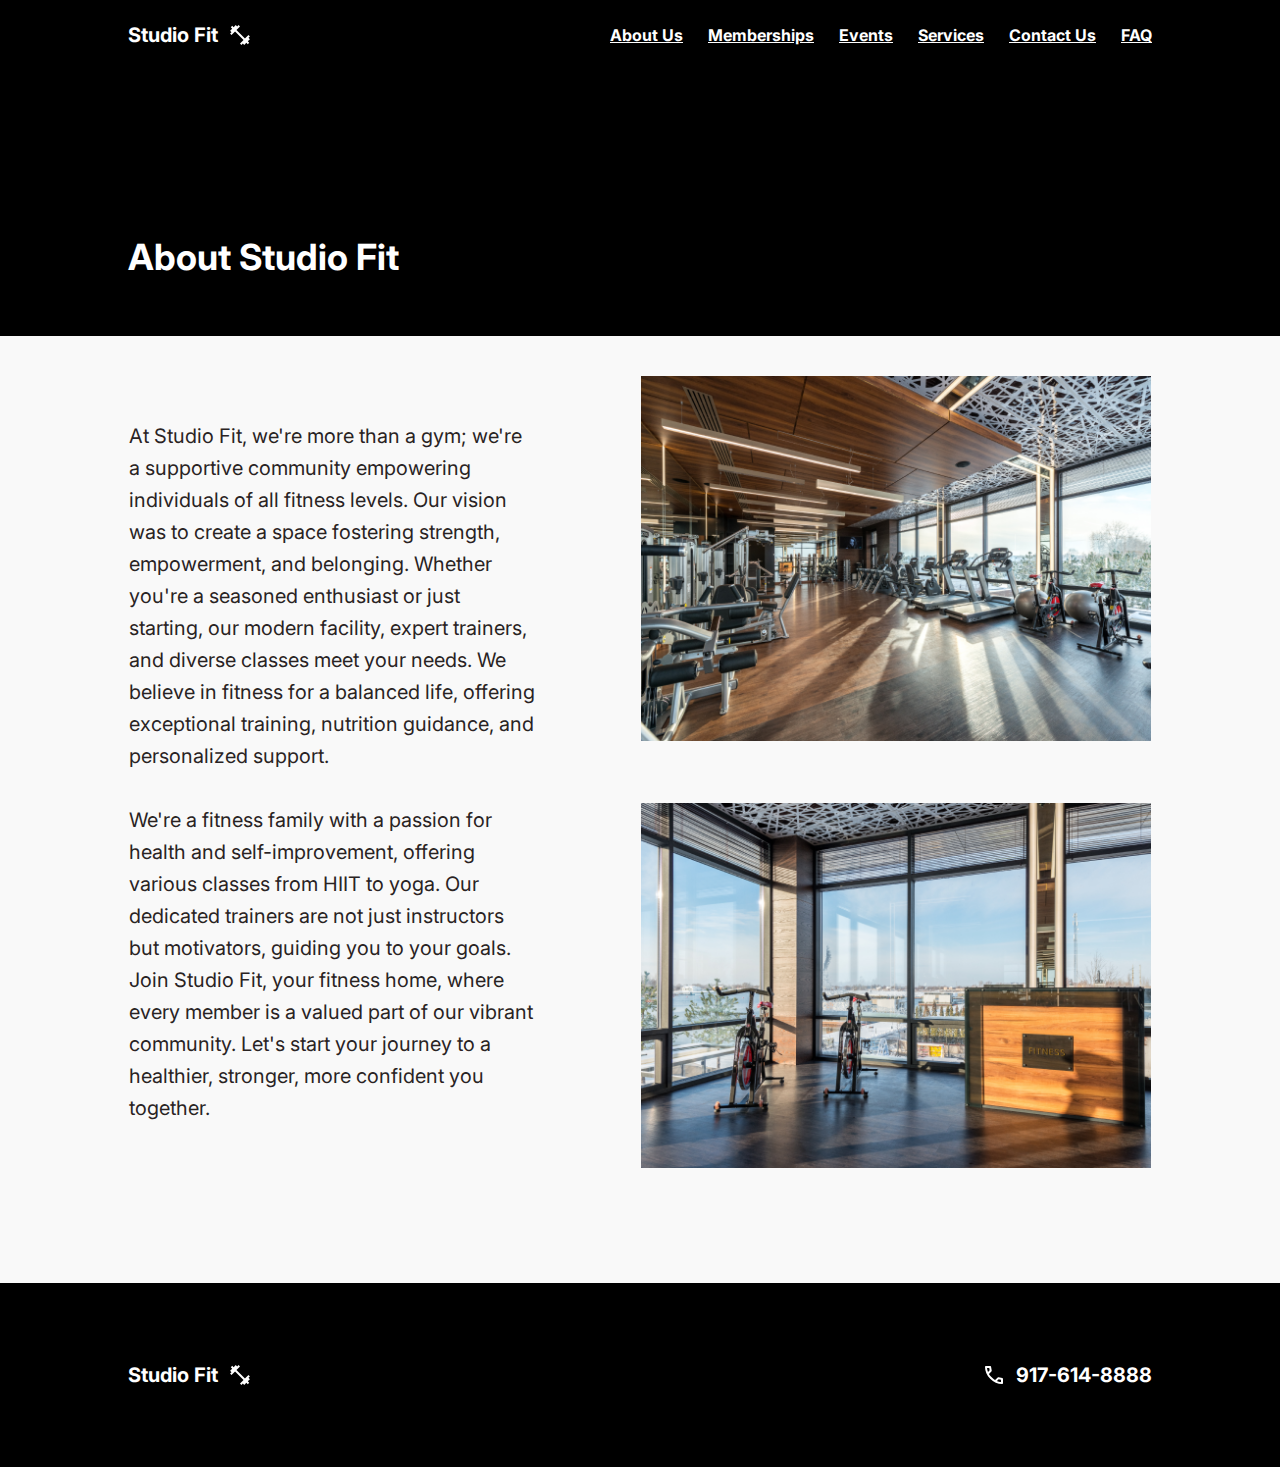
==== aboutus.html @ 78ba3be6 "add meta keywords to pages" ====
<!DOCTYPE html>
<html lang="en">
  <head>
    <meta charset="utf-8" />
    <meta http-equiv="X-UA-Compatible" content="IE=edge" />
    <meta name="viewport" content="width=device-width, initial-scale=1" />
    <meta name="description" content="Studio Fit is a premium gym offering personal training, group fitness classes, and more to help you achieve your fitness goals." />
    <meta name="keywords" content="gym, fitness, personal training, group fitness, exercise, health" />

    <title>Studio Fit</title>
    <!-- Favicon Included -->
    <link
      rel="icon"
      type="image/png"
      sizes="32x32"
      href="img/favicon-32x32.png"
    />
    <link
      rel="icon"
      type="image/png"
      sizes="16x16"
      href="img/favicon-16x16.png"
    />
    <!-- Main Stylesheet Included -->
    <link rel="stylesheet" type="text/css" href="css/style.css" />
    <link rel="stylesheet" type="text/css" href="css/aboutus.css" />
    <link rel="stylesheet" type="text/css" href="css/header.css" />
    <link rel="stylesheet" type="text/css" href="css/navbar.css" />
    <link rel="stylesheet" type="text/css" href="css/footer.css" />
  </head>

  <body>
    <!-- NAVBAR -->
    <nav class="NavContainer">
      <a href="./index.html" class="NavLogoWrapper NavContentWrapper">
        <span class="NavLogoTitle NavText">Studio Fit</span>
        <img src="img/logo.svg" />
      </a>
      <div class="NavLinksWrapper NavContentWrapper">
        <a href="./aboutus.html" class="NavLink NavText">About Us</a>
        <a href="./memberships.html" class="NavLink NavText">Memberships</a>
        <a href="./events.html" class="NavLink NavText">Events</a>
        <a href="./services.html" class="NavLink NavText">Services</a>
        <a href="./contact.html" class="NavLink NavText">Contact Us</a>
        <a href="./faq.html" class="NavLink NavText">FAQ</a>
      </div>
    </nav>

    <!-- Header Section -->
    <header class="BlackHeader">
      <div class="HeaderPlain Header">
        <div class="HeaderText">About Studio Fit</div>
      </div>
    </header>

    <!-- Body Section -->
    <main>
      <div class="AboutWrapper">
        <p class="AboutText">
          At Studio Fit, we're more than a gym; we're a supportive community
          empowering individuals of all fitness levels. Our vision was to create
          a space fostering strength, empowerment, and belonging. Whether you're
          a seasoned enthusiast or just starting, our modern facility, expert
          trainers, and diverse classes meet your needs. We believe in fitness
          for a balanced life, offering exceptional training, nutrition
          guidance, and personalized support. <br /><br />
          We're a fitness family with a passion for health and self-improvement,
          offering various classes from HIIT to yoga. Our dedicated trainers are
          not just instructors but motivators, guiding you to your goals. Join
          Studio Fit, your fitness home, where every member is a valued part of
          our vibrant community. Let's start your journey to a healthier,
          stronger, more confident you together.
        </p>
        <div class="AboutImageWrapper">
          <img
            src="./img/gymPic.png"
            alt="My Image"
            width="100%"
            height="100%"
          />
          <img
            src="./img/gymPic2.png"
            alt="My Image"
            width="100%"
            height="100%"
          />
        </div>
      </div>
    </main>

    <!-- Footer Section -->
    <footer class="FooterContainer">
      <a href="#" class="FooterContentWrapper">
        <span class="FooterContentText">Studio Fit</span>
        <img src="img/logo.svg" />
      </a>
      <a href="" class="FooterContentWrapper">
        <img src="img/phone.svg" />
        <span class="FooterContentText">917-614-8888</span>
      </a>
    </footer>

    <!-- Custom Js Included -->
    <script src="js/script.js"></script>
  </body>
</html>
---- css/style.css ----
@charset "utf-8";

/*** Fonts Face CSS ***/
@import url("https://fonts.googleapis.com/css2?family=Inter:wght@100;200;300;400;500;600;700;800;900&display=swap");

/**** CSS Variables ****/

/** use variables in css property like, background-color: var(--primary-color); */
:root {
  /* --- color variables --- */
  --primary-color: #f9f9f9;
  --secondary-color: #fff;
  --border-color: #e8dede;
  --text-primary-color: #292323;
  --text-secondary-color: #ccc;
  --text-selection-color: #b3d4fc;
}

/* -=- Common Element CSS Start -=- */
*,
*:before,
*:after {
  -webkit-box-sizing: border-box;
  -moz-box-sizing: border-box;
  box-sizing: border-box;
}

::-moz-selection {
  background: var(--text-selection-color);
  text-shadow: none;
}

::selection {
  background: var(--text-selection-color);
  text-shadow: none;
}

/* Prevent font size inflation */
html {
  -moz-text-size-adjust: none;
  -webkit-text-size-adjust: none;
  text-size-adjust: none;
}

html,
body {
  margin: 0px;
  padding: 0px;
  font-size: 16px;
  line-height: 20px;
  -webkit-font-smoothing: antialiased;
  -moz-osx-font-smoothing: grayscale;
  background-color: var(--primary-color);
}

nav {
  display: flex;
  justify-content: space-between;
  align-items: center;
  background-color: black;
  height: 70px;
  padding: 0 128px 0 128px;

  @media (max-width: 600px) {
    padding: 0 24px 0 24px;
  }
}

nav div {
  display: flex;
  flex-direction: row;
}

img {
  border: 0px !important;
  outline: none;
  display: block;
}

ul,
ol {
  margin: 0px;
  padding: 0px;
}

a {
  text-decoration: none;
  outline: none;
}

/* A elements that don't have a class get default styles */
a:not([class]) {
  text-decoration-skip-ink: auto;
  color: currentColor;
}

/* Remove default margin in favour of better control in authored CSS */
body,
h1,
h2,
h3,
h4,
p,
figure,
blockquote,
dl,
dd {
  margin: 0;
  font-family: Inter;
}

/* Remove list styles on ul, ol elements with a list role, which suggests default styling will be removed */
ul[role="list"],
ol[role="list"] {
  list-style: none;
}

a:hover,
a:focus,
a:active,
a:visited {
  outline: none;
  text-decoration: none;
}

.btn:focus,
.btn.focus,
.form-control:hover,
.form-control:focus,
.form-control:focus:active {
  outline: none !important;
  box-shadow: none !important;
  -webkit-box-shadow: none !important;
}

p {
  margin: 0px;
  font-size: 20px;
  line-height: 32px;
  color: var(--text-primary-color);
  font-weight: normal;
}

hr {
  margin: 1em 0;
  padding: 0;
  flex-grow: 1;
  border: 1px solid white;
}

audio,
canvas,
iframe,
img,
svg,
video {
  vertical-align: middle;
}

fieldset {
  border: 0;
  margin: 0;
  padding: 0;
}

input::placeholder {
  /* Chrome, Firefox, Opera, Safari 10.1+ */
  color: var(--text-secondary-color);
  opacity: 1;
}

input:-ms-input-placeholder {
  /* Internet Explorer 10-11 */
  color: var(--text-secondary-color);
}

input::-ms-input-placeholder {
  /* Microsoft Edge */
  color: var(--text-secondary-color);
}

/* Inherit fonts for inputs and buttons */
input,
button,
textarea,
select {
  font: inherit;
}

textarea {
  resize: none;
}

/* Make sure textareas without a rows attribute are not tiny */
textarea:not([rows]) {
  min-height: 10em;
}

textarea::placeholder {
  color: var(--text-secondary-color);
  opacity: 1;
}

textarea:-ms-input-placeholder {
  color: var(--text-secondary-color);
}

textarea::-ms-input-placeholder {
  color: var(--text-secondary-color);
}

h1,
h2,
h3,
h4,
h5,
h6,
.h1,
.h2,
.h3,
.h4,
.h5,
.h6,
p,
a {
}

/*** Heading CSS ***/
h1,
.h1 {
}

h2,
.h2 {
}

h3,
.h3 {
}

h4,
.h4 {
}

h5,
.h5 {
}

h6,
.h6 {
}

/* Common Class CSS related to text alignment*/
.text-center {
  text-align: center;
}

.text-left {
  text-align: left;
}

.text-right {
  text-align: right;
}

/* -=- Header CSS -=- */
header {
  padding: 177px 128px 69px;
}

/* -=- Footer CSS -=- */
footer {
  height: 184px;
  background-color: black;
  padding: 0 128px 0 128px;
  display: flex;
  justify-content: space-between;
  align-items: center;

  @media (max-width: 600px) {
    height: 143px;
    padding: 0 24px 0 24px;
    flex-direction: column;
    align-items: flex-start;
    justify-content: center;
    gap: 10px;
  }
}

/* -=- Main Area CSS -=- */
main {
}

.BodyContainer {
  width: 1280px;
  margin: auto;
}

/* -=- Keyframe CSS -=- */

/* https://developer.mozilla.org/en-US/docs/Web/CSS/@media/prefers-reduced-motion */
@media (prefers-reduced-motion) {
}

/****** Responsive CSS Start ******/

@media only screen and (min-width: 1200px) {
  /* Add style according to viewports size */
}

/****** Responsive CSS End ******/
---- css/aboutus.css ----
.AboutWrapper {
  display: flex;
  align-items: center;
  justify-content: space-between;
  padding: 40px 129px 115px;
  gap: 104px;
  width: 1280px;
  margin: auto;
}

.AboutText {
  font-size: 20px;
  font-weight: 400;
  width: 40%;
}

.AboutImageWrapper {
  display: flex;
  flex-direction: column;
  gap: 62px;
  width: 50%;
}
---- css/header.css ----
.BlackHeader {
  background-color: black;
}

.BlueHeader {
  background-color: #0093ff;
}

.ColorHeader {
  display: flex;
  align-items: center;
  justify-content: space-between;
  gap: 50px;
}

.ContactUsHeader {
  padding: 177px 128px 20px;
}

.DividerBlack {
  border: 1px solid black;
}

.HeaderText {
  color: white;
  font-size: 36px;
  font-weight: 700;
}

.HeaderTextBlack {
  color: black;
}

.HeaderSubtext {
  color: white;
  font-size: 24px;
  margin: 24px auto auto auto;
  line-height: normal;
}

.HomeHeader {
  background: url(../img/HomeBanner.png) no-repeat center top;
  background-size: cover;
  padding: 150px 128px 148px;
}

.HomeHeaderButton {
  padding: 16px 24px;
  border-radius: 12px;
  font-size: 24px;
  border: none;
  cursor: pointer;
  color: black;
}

.HomeHeaderButtonsWrapper {
  display: flex;
  margin-top: 36px;
  gap: 18px;
}

.HomeHeaderPinkButton {
  background-color: #ff0058;
  font-weight: 700;
}

.HomeHeaderSubtext {
  font-size: 32px;
  color: white;
  margin-top: 24px;
}

.HomeHeaderWhiteButton {
  background-color: white;
}

.PinkHeader {
  background-color: #ff0058;
}

.YellowHeader {
  background-color: #ffd000;
}

.Header {
  margin: auto;
}

.HeaderDivider {
  width: 1024px;
  display: flex;
  flex-direction: row;
  gap: 50px;
}

.HeaderPlain {
  /* width: 1024px; */
}

@media (max-width: 600px) {
  .HeaderDivider {
    width: 100%;
    gap: 28px;
    align-items: center;
  }

  header {
    padding: 34px 24px;
  }

  .ContactUsHeader {
    padding: 34px 24px 38px;
  }

  .HeaderPlain {
    width: 100%;
  }
}
---- css/navbar.css ----
.NavLogoWrapper {
  display: flex;
  text-align: center;
  gap: 10px;
}

.NavLogoTitle {
  font-size: 20px;
}

.NavLinksWrapper {
  width: 542px;
  display: flex;
  flex-direction: row;
}

.NavContentWrapper {
  height: 24px;
  justify-content: space-between;
}

.NavLink {
  font-size: 16px;
  text-decoration-line: underline;
}

.MenuToggle {
  display: none;
  background-color: black;
}

.NavText {
  font-weight: 700;
  color: white;
  line-height: 24px;
}

.NavLink:hover {
  color: gray;
  text-decoration-line: none;
}

@media (max-width: 925px) {
  .NavContainer {
    padding-inline: 16px;
  }
}

@media screen and (max-width: 600px) {
  .NavContainer {
    position: relative;
  }

  .NavLinksWrapper {
    height: 250px;
    display: none;
    flex-direction: column;
    position: absolute;
    top: 70px;
    left: 0;
    width: 100%;
    background-color: black;
    align-items: center;
    justify-content: center;
    gap: 10px;
  }

  .MenuToggle {
    display: block;
    cursor: pointer;
    border: none;
    padding: 10px;
  }
}
---- css/footer.css ----
.FooterContentWrapper {
  display: flex;
  justify-content: space-between;
  height: 24px;
  align-items: center;
  gap: 10px;
}

.FooterContentText {
  color: white;
  font-size: 20px;
  font-weight: 700;
}
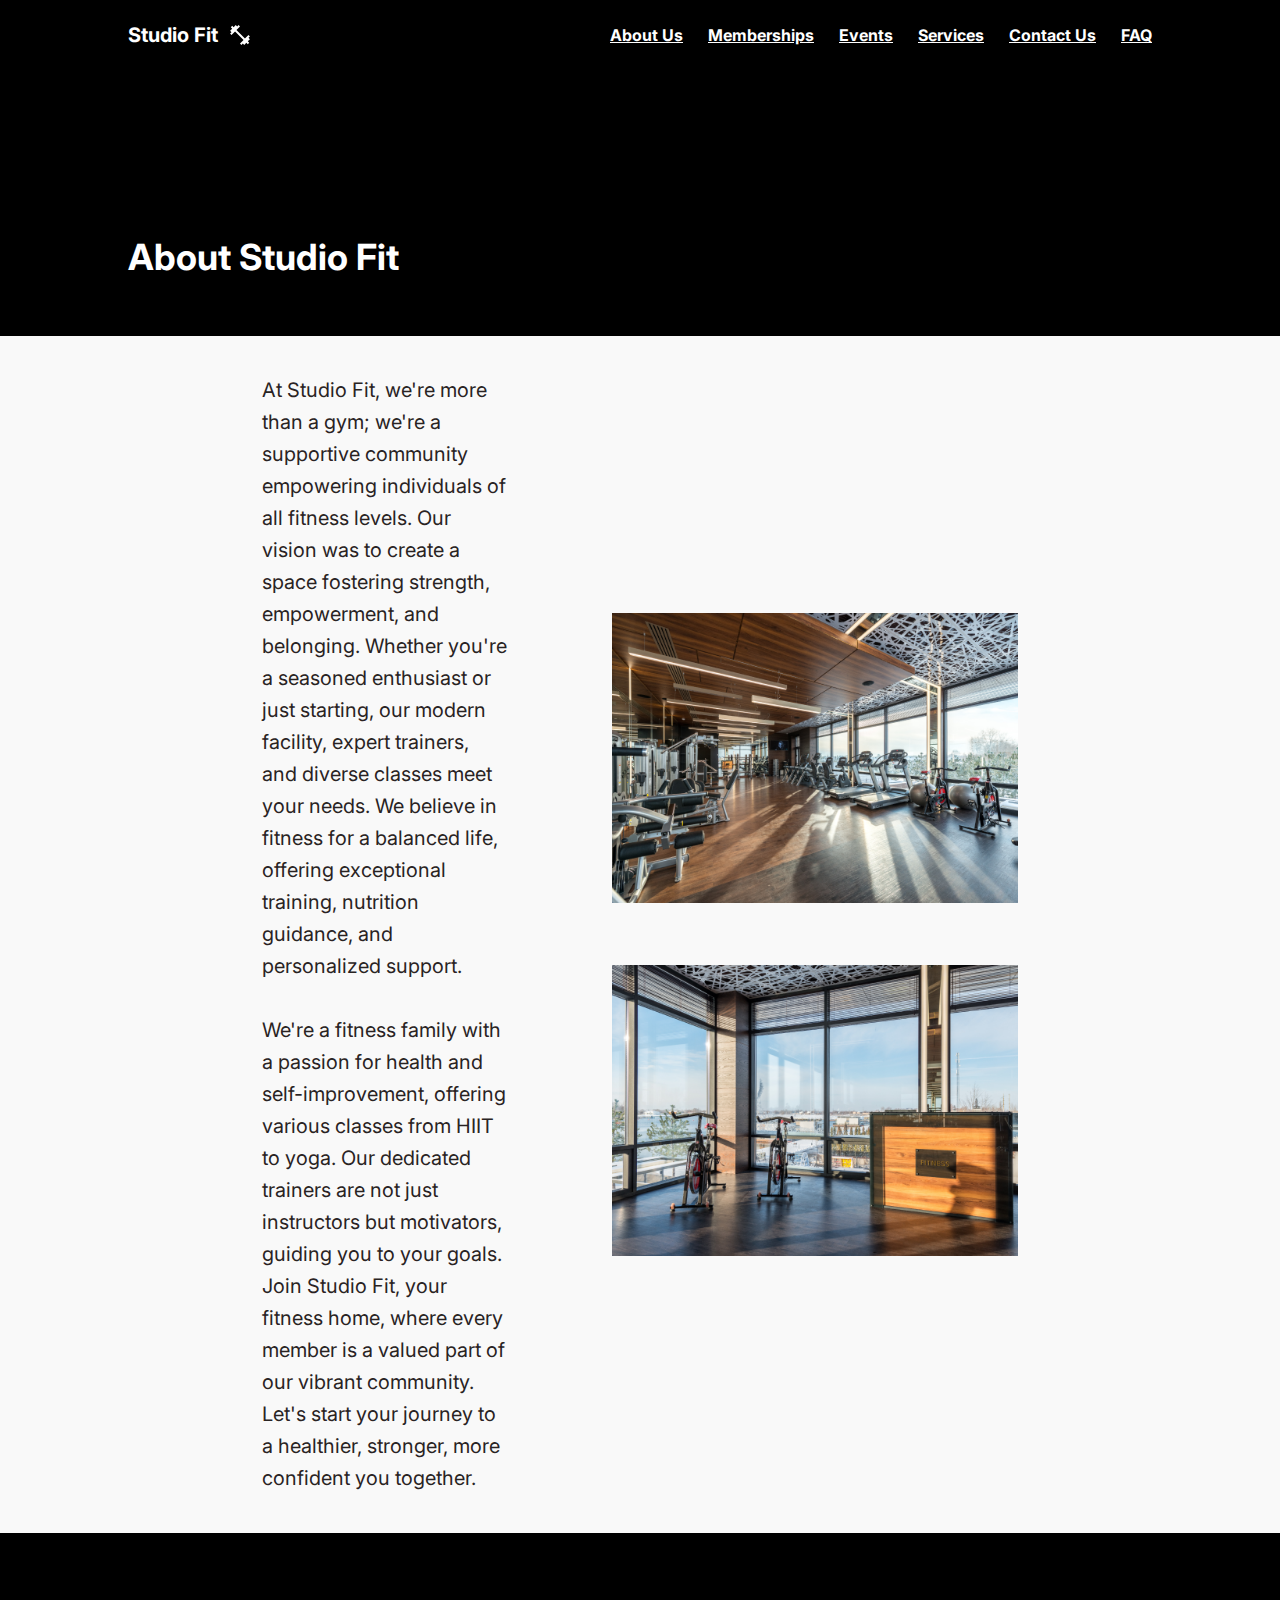
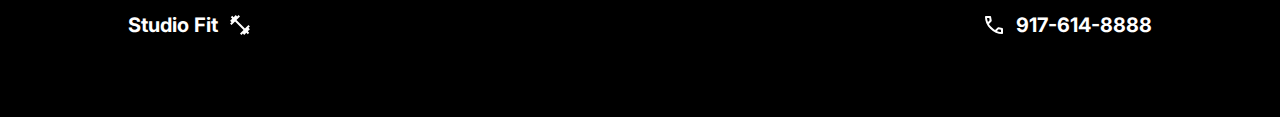
==== commit aed4d53c: "finish responsive" ====
--- a/aboutus.html
+++ b/aboutus.html
@@ -36,7 +36,10 @@
         <span class="NavLogoTitle NavText">Studio Fit</span>
         <img src="img/logo.svg" />
       </a>
-      <div class="NavLinksWrapper NavContentWrapper">
+      <button id="menu-toggle" class="MenuToggle">
+        <img src="img/hamburger.svg" />
+      </button>
+      <div id="nav-links" class="NavLinksWrapper NavContentWrapper">
         <a href="./aboutus.html" class="NavLink NavText">About Us</a>
         <a href="./memberships.html" class="NavLink NavText">Memberships</a>
         <a href="./events.html" class="NavLink NavText">Events</a>
@@ -102,5 +105,6 @@
 
     <!-- Custom Js Included -->
     <script src="js/script.js"></script>
+    <script src="js/hamburger.js"></script>
   </body>
 </html>
--- a/css/aboutus.css
+++ b/css/aboutus.css
@@ -2,9 +2,9 @@
   display: flex;
   align-items: center;
   justify-content: space-between;
-  padding: 40px 129px 115px;
+  padding: 3% 8% 3%;
   gap: 104px;
-  width: 1280px;
+  width: 75%;
   margin: auto;
 }
 
@@ -18,5 +18,42 @@
   display: flex;
   flex-direction: column;
   gap: 62px;
-  width: 50%;
+  width: 500px;
 }
+
+@media (max-width: 1200px) {
+  .AboutWrapper {
+    display: flex;
+    flex-direction: column;
+    align-items: left;
+    justify-content: space-between;
+    padding: 0 128px;
+    width: 100%;
+    margin: auto;
+  }
+
+  .AboutText {
+    width: 100%;
+    text-align: left;
+    font-size: 1.5rem;
+    padding-top: 15%;
+  }
+
+  .AboutImageWrapper {
+    width: 100%;
+    flex-direction: column;
+    justify-content: center;
+    gap: 2vw;
+    margin-top: 2vw;
+  }
+}
+
+@media (max-width: 600px) {
+  .AboutWrapper {
+    padding: 0;
+  }
+
+  .AboutText {
+    width: 90%;
+  }
+}
--- a/css/header.css
+++ b/css/header.css
@@ -87,17 +87,21 @@
 }
 
 .HeaderDivider {
-  width: 1024px;
+  width: 100%;
   display: flex;
   flex-direction: row;
   gap: 50px;
 }
 
-.HeaderPlain {
-  /* width: 1024px; */
-}
+@media (max-width: 600px) {
+  .HomeHeader {
+    padding: 34px 27px 144px;
+  }
 
-@media (max-width: 600px) {
+  .HomeHeaderSubtext {
+    line-height: normal;
+  }
+
   .HeaderDivider {
     width: 100%;
     gap: 28px;
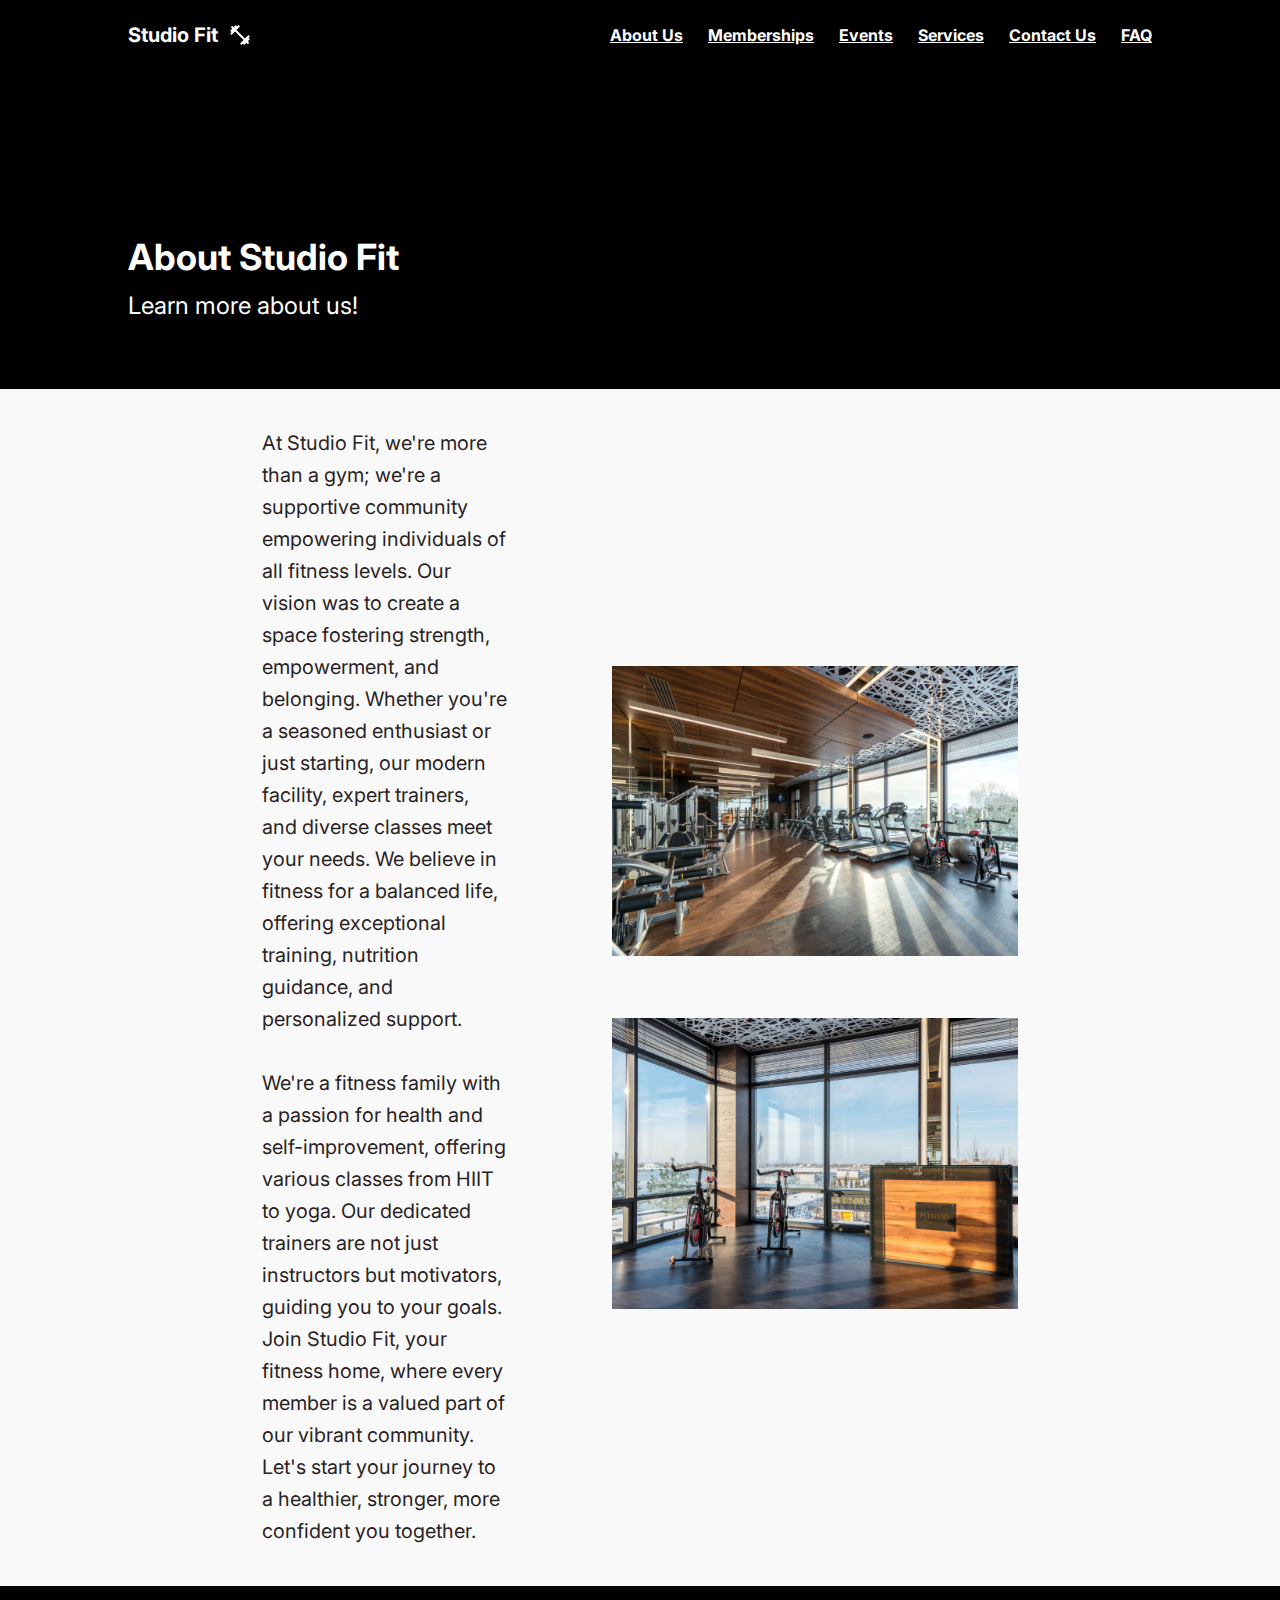
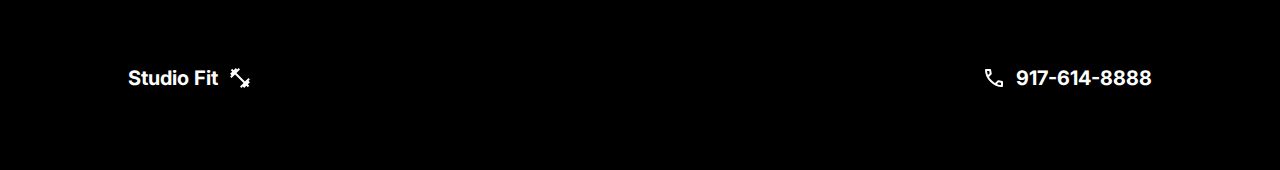
==== commit cc04152f: "add h1 and h2 on each page" ====
--- a/aboutus.html
+++ b/aboutus.html
@@ -4,8 +4,14 @@
     <meta charset="utf-8" />
     <meta http-equiv="X-UA-Compatible" content="IE=edge" />
     <meta name="viewport" content="width=device-width, initial-scale=1" />
-    <meta name="description" content="Studio Fit is a premium gym offering personal training, group fitness classes, and more to help you achieve your fitness goals." />
-    <meta name="keywords" content="gym, fitness, personal training, group fitness, exercise, health" />
+    <meta
+      name="description"
+      content="Studio Fit is a premium gym offering personal training, group fitness classes, and more to help you achieve your fitness goals."
+    />
+    <meta
+      name="keywords"
+      content="gym, fitness, personal training, group fitness, exercise, health"
+    />
 
     <title>Studio Fit</title>
     <!-- Favicon Included -->
@@ -36,10 +42,7 @@
         <span class="NavLogoTitle NavText">Studio Fit</span>
         <img src="img/logo.svg" />
       </a>
-      <button id="menu-toggle" class="MenuToggle">
-        <img src="img/hamburger.svg" />
-      </button>
-      <div id="nav-links" class="NavLinksWrapper NavContentWrapper">
+      <div class="NavLinksWrapper NavContentWrapper">
         <a href="./aboutus.html" class="NavLink NavText">About Us</a>
         <a href="./memberships.html" class="NavLink NavText">Memberships</a>
         <a href="./events.html" class="NavLink NavText">Events</a>
@@ -52,7 +55,8 @@
     <!-- Header Section -->
     <header class="BlackHeader">
       <div class="HeaderPlain Header">
-        <div class="HeaderText">About Studio Fit</div>
+        <h1 class="HeaderText">About Studio Fit</h1>
+        <h2 class="HeaderSubtext">Learn more about us!</h2>
       </div>
     </header>
 
@@ -105,6 +109,5 @@
 
     <!-- Custom Js Included -->
     <script src="js/script.js"></script>
-    <script src="js/hamburger.js"></script>
   </body>
 </html>
--- a/css/header.css
+++ b/css/header.css
@@ -34,6 +34,7 @@
 .HeaderSubtext {
   color: white;
   font-size: 24px;
+  font-weight: 400;
   margin: 24px auto auto auto;
   line-height: normal;
 }
@@ -66,6 +67,7 @@
 
 .HomeHeaderSubtext {
   font-size: 32px;
+  font-weight: 400;
   color: white;
   margin-top: 24px;
 }
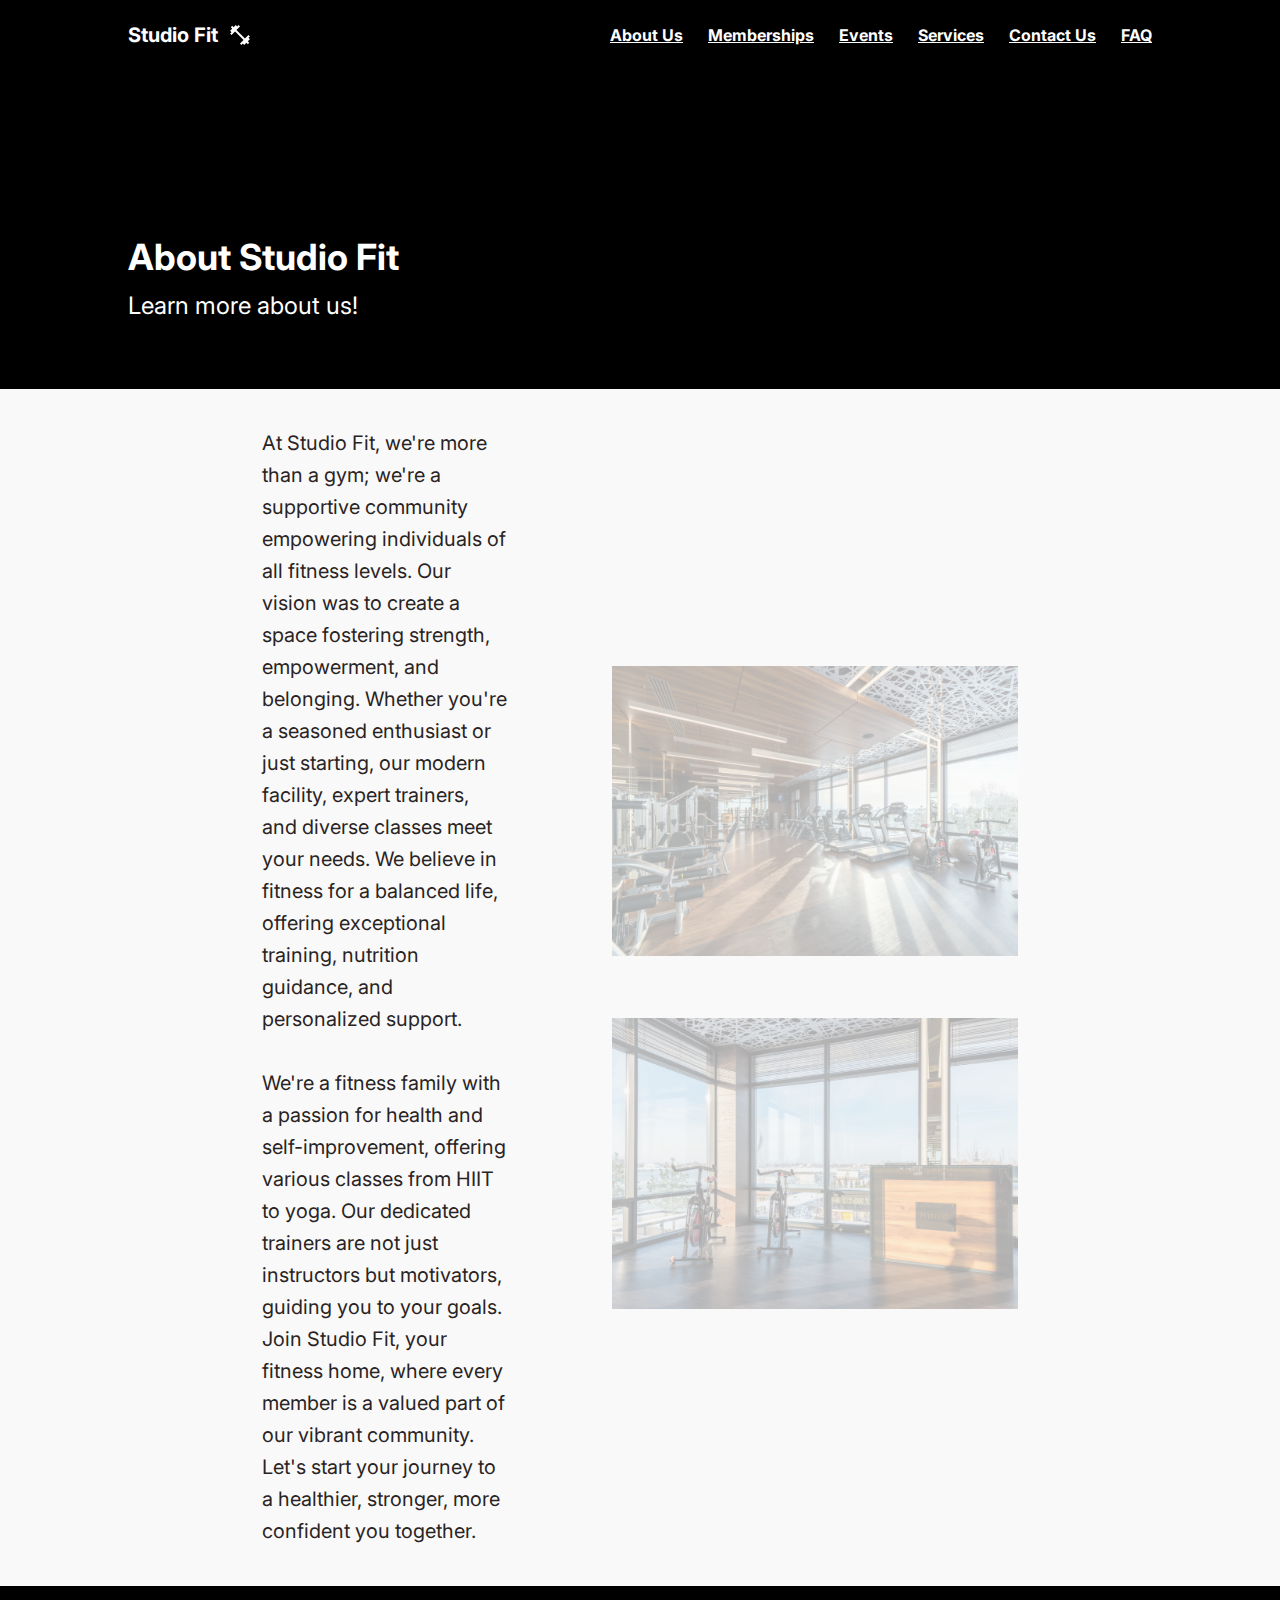
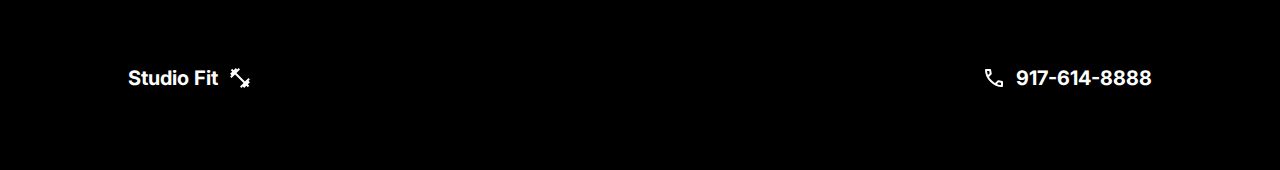
==== commit 40624af7: "added animation to all pages" ====
--- a/aboutus.html
+++ b/aboutus.html
@@ -12,8 +12,9 @@
       name="keywords"
       content="gym, fitness, personal training, group fitness, exercise, health"
     />
+    <script src="https://code.jquery.com/jquery-3.7.1.min.js"></script>
 
-    <title>Studio Fit</title>
+    <title>About Us</title>
     <!-- Favicon Included -->
     <link
       rel="icon"
@@ -42,7 +43,10 @@
         <span class="NavLogoTitle NavText">Studio Fit</span>
         <img src="img/logo.svg" />
       </a>
-      <div class="NavLinksWrapper NavContentWrapper">
+      <button id="menu-toggle" class="MenuToggle">
+        <img src="img/hamburger.svg" />
+      </button>
+      <div id="nav-links" class="NavLinksWrapper NavContentWrapper">
         <a href="./aboutus.html" class="NavLink NavText">About Us</a>
         <a href="./memberships.html" class="NavLink NavText">Memberships</a>
         <a href="./events.html" class="NavLink NavText">Events</a>
@@ -80,12 +84,14 @@
         </p>
         <div class="AboutImageWrapper">
           <img
+            class="AboutImage"
             src="./img/gymPic.png"
             alt="My Image"
             width="100%"
             height="100%"
           />
           <img
+            class="AboutImage"
             src="./img/gymPic2.png"
             alt="My Image"
             width="100%"
@@ -109,5 +115,15 @@
 
     <!-- Custom Js Included -->
     <script src="js/script.js"></script>
+    <script src="js/hamburger.js"></script>
+    <script>
+      $(document).ready(function () {
+        const images = $(".AboutImage");
+
+        images.css("opacity", "0");
+
+        images.animate({ opacity: 1 }, 2000);
+      });
+    </script>
   </body>
 </html>
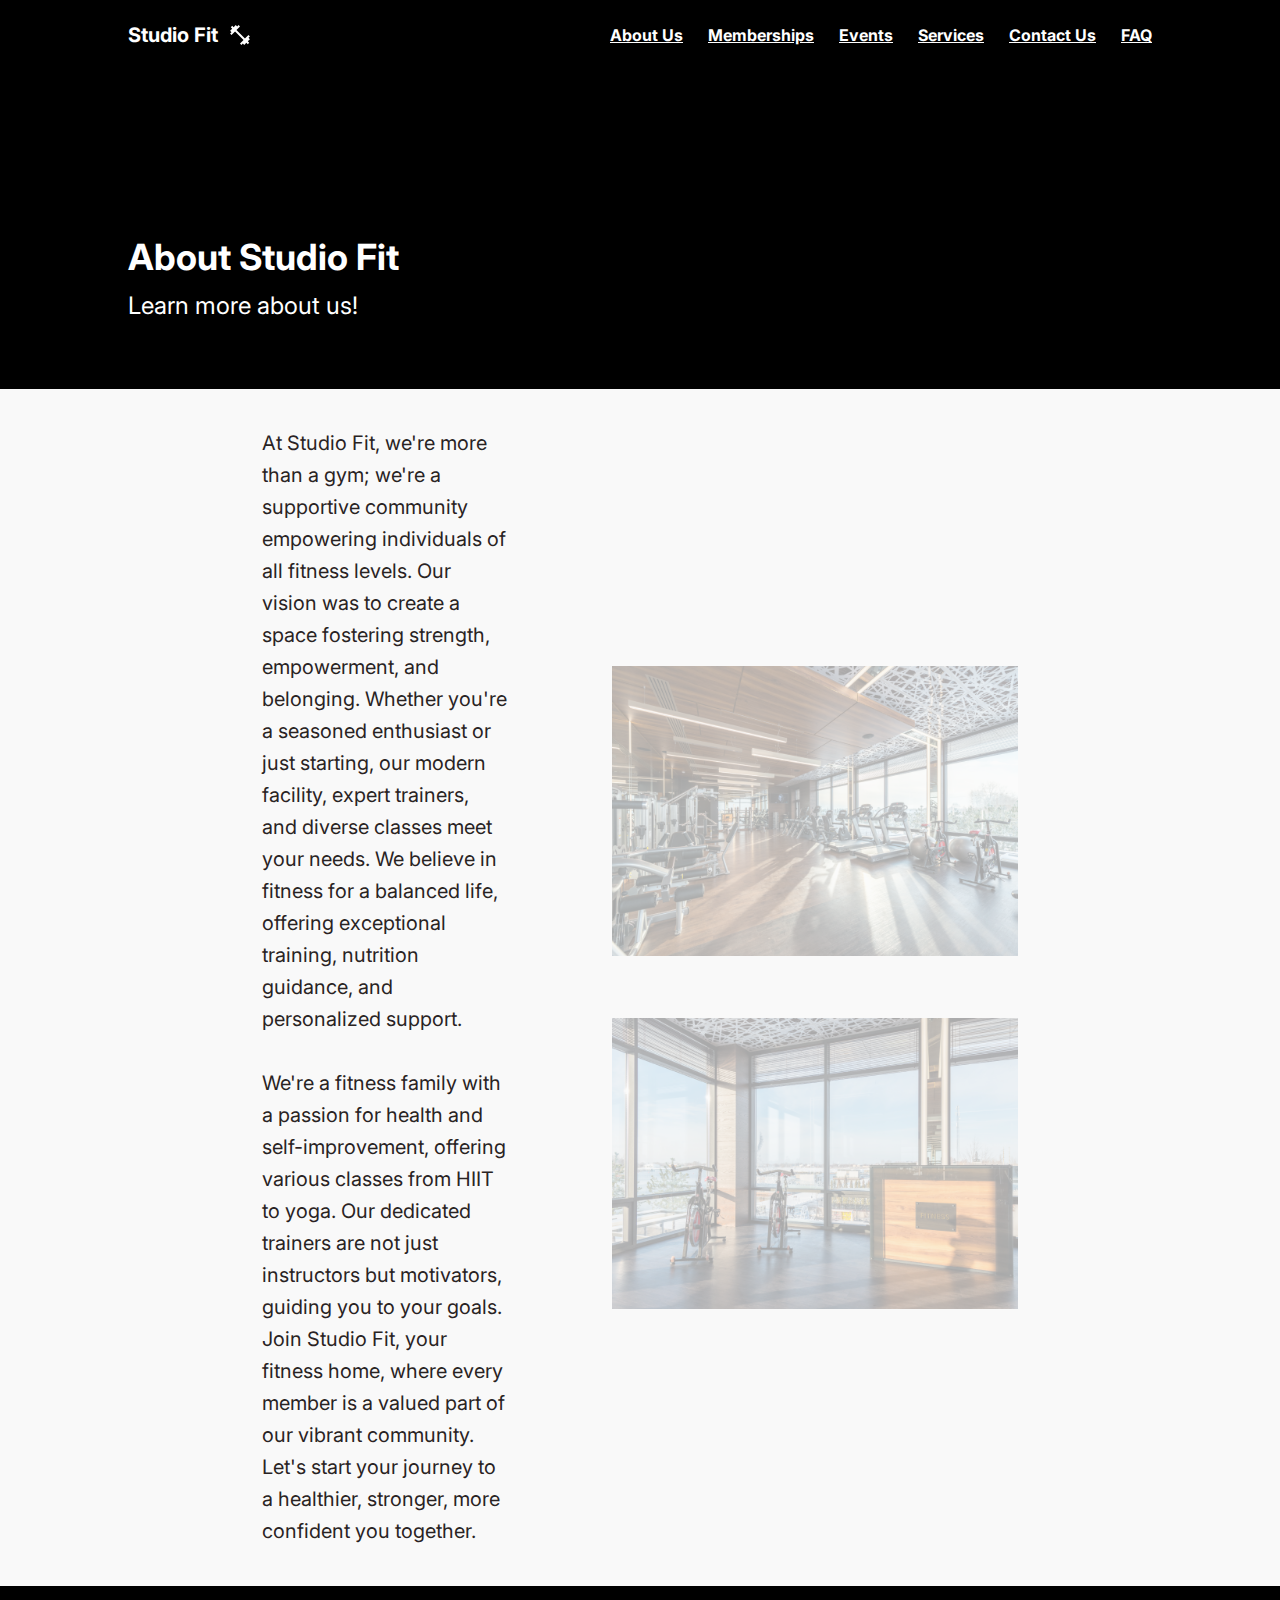
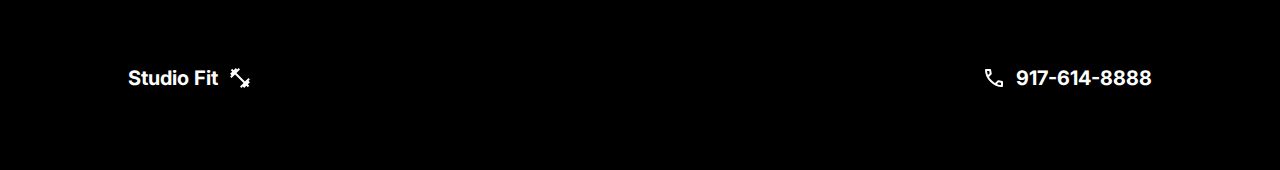
==== commit 004be69d: "fix little things on pages" ====
--- a/aboutus.html
+++ b/aboutus.html
@@ -16,18 +16,6 @@
 
     <title>About Us</title>
     <!-- Favicon Included -->
-    <link
-      rel="icon"
-      type="image/png"
-      sizes="32x32"
-      href="img/favicon-32x32.png"
-    />
-    <link
-      rel="icon"
-      type="image/png"
-      sizes="16x16"
-      href="img/favicon-16x16.png"
-    />
     <!-- Main Stylesheet Included -->
     <link rel="stylesheet" type="text/css" href="css/style.css" />
     <link rel="stylesheet" type="text/css" href="css/aboutus.css" />
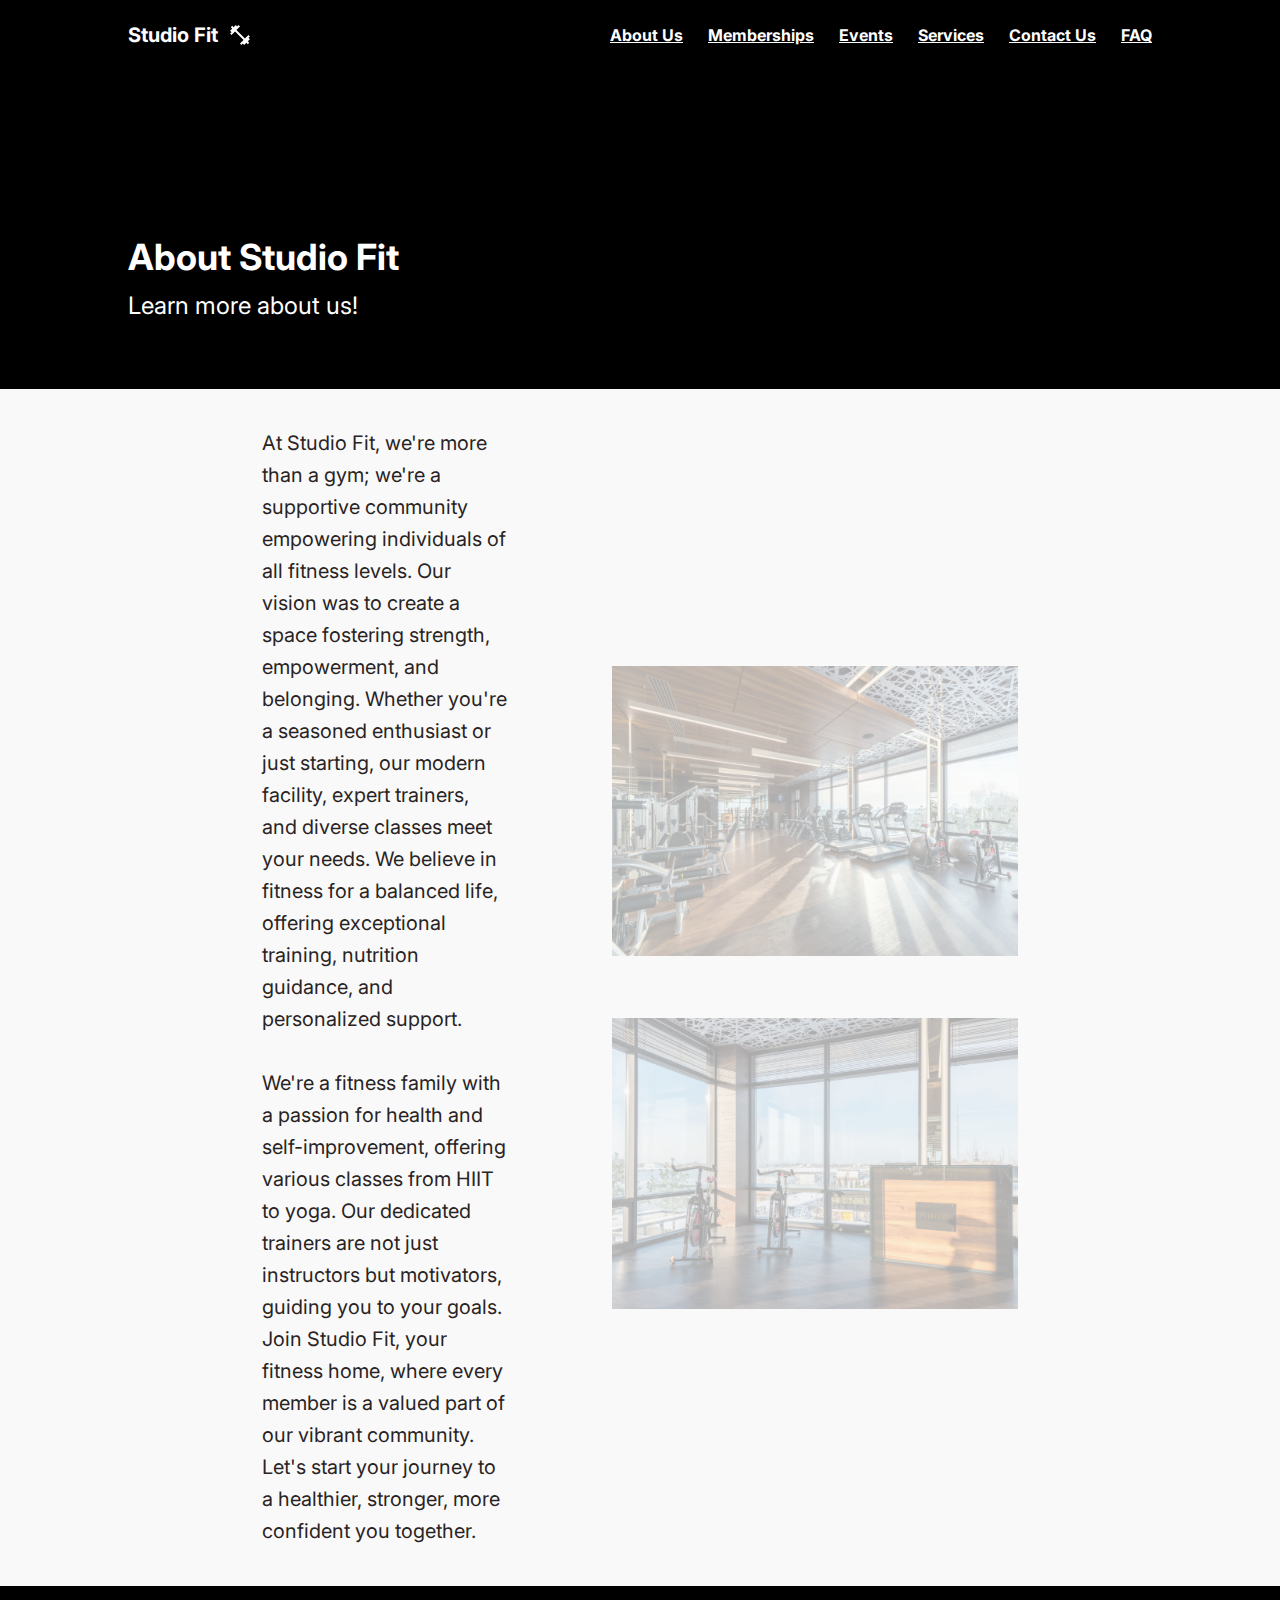
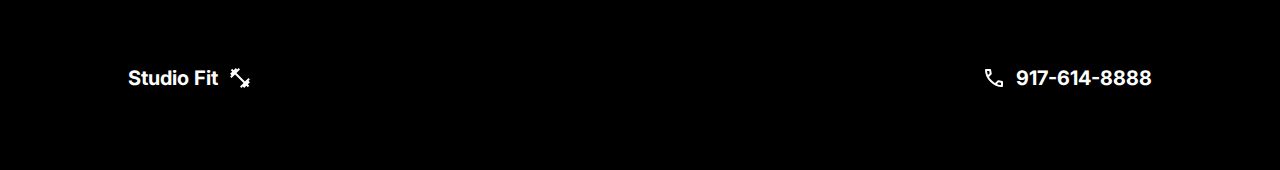
==== commit 15ecfe6d: "added favicon to all pages and replaced hero image" ====
--- a/aboutus.html
+++ b/aboutus.html
@@ -1,117 +1,114 @@
 <!DOCTYPE html>
 <html lang="en">
-  <head>
-    <meta charset="utf-8" />
-    <meta http-equiv="X-UA-Compatible" content="IE=edge" />
-    <meta name="viewport" content="width=device-width, initial-scale=1" />
-    <meta
-      name="description"
-      content="Studio Fit is a premium gym offering personal training, group fitness classes, and more to help you achieve your fitness goals."
-    />
-    <meta
-      name="keywords"
-      content="gym, fitness, personal training, group fitness, exercise, health"
-    />
-    <script src="https://code.jquery.com/jquery-3.7.1.min.js"></script>
+	<head>
+		<meta charset="utf-8" />
+		<meta http-equiv="X-UA-Compatible" content="IE=edge" />
+		<meta name="viewport" content="width=device-width, initial-scale=1" />
+		<meta
+			name="description"
+			content="Studio Fit is a premium gym offering personal training, group fitness classes, and more to help you achieve your fitness goals." />
+		<meta
+			name="keywords"
+			content="gym, fitness, personal training, group fitness, exercise, health" />
+		<script src="https://code.jquery.com/jquery-3.7.1.min.js"></script>
 
-    <title>About Us</title>
-    <!-- Favicon Included -->
-    <!-- Main Stylesheet Included -->
-    <link rel="stylesheet" type="text/css" href="css/style.css" />
-    <link rel="stylesheet" type="text/css" href="css/aboutus.css" />
-    <link rel="stylesheet" type="text/css" href="css/header.css" />
-    <link rel="stylesheet" type="text/css" href="css/navbar.css" />
-    <link rel="stylesheet" type="text/css" href="css/footer.css" />
-  </head>
+		<title>About Us</title>
+		<!-- Favicon Included -->
+		<link rel="icon" type="image/x-icon" href="img/favicon-16.png" />
+		<!-- Main Stylesheet Included -->
+		<link rel="stylesheet" type="text/css" href="css/style.css" />
+		<link rel="stylesheet" type="text/css" href="css/aboutus.css" />
+		<link rel="stylesheet" type="text/css" href="css/header.css" />
+		<link rel="stylesheet" type="text/css" href="css/navbar.css" />
+		<link rel="stylesheet" type="text/css" href="css/footer.css" />
+	</head>
 
-  <body>
-    <!-- NAVBAR -->
-    <nav class="NavContainer">
-      <a href="./index.html" class="NavLogoWrapper NavContentWrapper">
-        <span class="NavLogoTitle NavText">Studio Fit</span>
-        <img src="img/logo.svg" />
-      </a>
-      <button id="menu-toggle" class="MenuToggle">
-        <img src="img/hamburger.svg" />
-      </button>
-      <div id="nav-links" class="NavLinksWrapper NavContentWrapper">
-        <a href="./aboutus.html" class="NavLink NavText">About Us</a>
-        <a href="./memberships.html" class="NavLink NavText">Memberships</a>
-        <a href="./events.html" class="NavLink NavText">Events</a>
-        <a href="./services.html" class="NavLink NavText">Services</a>
-        <a href="./contact.html" class="NavLink NavText">Contact Us</a>
-        <a href="./faq.html" class="NavLink NavText">FAQ</a>
-      </div>
-    </nav>
+	<body>
+		<!-- NAVBAR -->
+		<nav class="NavContainer">
+			<a href="./index.html" class="NavLogoWrapper NavContentWrapper">
+				<span class="NavLogoTitle NavText">Studio Fit</span>
+				<img src="img/logo.svg" />
+			</a>
+			<button id="menu-toggle" class="MenuToggle">
+				<img src="img/hamburger.svg" />
+			</button>
+			<div id="nav-links" class="NavLinksWrapper NavContentWrapper">
+				<a href="./aboutus.html" class="NavLink NavText">About Us</a>
+				<a href="./memberships.html" class="NavLink NavText">Memberships</a>
+				<a href="./events.html" class="NavLink NavText">Events</a>
+				<a href="./services.html" class="NavLink NavText">Services</a>
+				<a href="./contact.html" class="NavLink NavText">Contact Us</a>
+				<a href="./faq.html" class="NavLink NavText">FAQ</a>
+			</div>
+		</nav>
 
-    <!-- Header Section -->
-    <header class="BlackHeader">
-      <div class="HeaderPlain Header">
-        <h1 class="HeaderText">About Studio Fit</h1>
-        <h2 class="HeaderSubtext">Learn more about us!</h2>
-      </div>
-    </header>
+		<!-- Header Section -->
+		<header class="BlackHeader">
+			<div class="HeaderPlain Header">
+				<h1 class="HeaderText">About Studio Fit</h1>
+				<h2 class="HeaderSubtext">Learn more about us!</h2>
+			</div>
+		</header>
 
-    <!-- Body Section -->
-    <main>
-      <div class="AboutWrapper">
-        <p class="AboutText">
-          At Studio Fit, we're more than a gym; we're a supportive community
-          empowering individuals of all fitness levels. Our vision was to create
-          a space fostering strength, empowerment, and belonging. Whether you're
-          a seasoned enthusiast or just starting, our modern facility, expert
-          trainers, and diverse classes meet your needs. We believe in fitness
-          for a balanced life, offering exceptional training, nutrition
-          guidance, and personalized support. <br /><br />
-          We're a fitness family with a passion for health and self-improvement,
-          offering various classes from HIIT to yoga. Our dedicated trainers are
-          not just instructors but motivators, guiding you to your goals. Join
-          Studio Fit, your fitness home, where every member is a valued part of
-          our vibrant community. Let's start your journey to a healthier,
-          stronger, more confident you together.
-        </p>
-        <div class="AboutImageWrapper">
-          <img
-            class="AboutImage"
-            src="./img/gymPic.png"
-            alt="My Image"
-            width="100%"
-            height="100%"
-          />
-          <img
-            class="AboutImage"
-            src="./img/gymPic2.png"
-            alt="My Image"
-            width="100%"
-            height="100%"
-          />
-        </div>
-      </div>
-    </main>
+		<!-- Body Section -->
+		<main>
+			<div class="AboutWrapper">
+				<p class="AboutText">
+					At Studio Fit, we're more than a gym; we're a supportive community
+					empowering individuals of all fitness levels. Our vision was to create
+					a space fostering strength, empowerment, and belonging. Whether you're
+					a seasoned enthusiast or just starting, our modern facility, expert
+					trainers, and diverse classes meet your needs. We believe in fitness
+					for a balanced life, offering exceptional training, nutrition
+					guidance, and personalized support. <br /><br />
+					We're a fitness family with a passion for health and self-improvement,
+					offering various classes from HIIT to yoga. Our dedicated trainers are
+					not just instructors but motivators, guiding you to your goals. Join
+					Studio Fit, your fitness home, where every member is a valued part of
+					our vibrant community. Let's start your journey to a healthier,
+					stronger, more confident you together.
+				</p>
+				<div class="AboutImageWrapper">
+					<img
+						class="AboutImage"
+						src="./img/gymPic.png"
+						alt="My Image"
+						width="100%"
+						height="100%" />
+					<img
+						class="AboutImage"
+						src="./img/gymPic2.png"
+						alt="My Image"
+						width="100%"
+						height="100%" />
+				</div>
+			</div>
+		</main>
 
-    <!-- Footer Section -->
-    <footer class="FooterContainer">
-      <a href="#" class="FooterContentWrapper">
-        <span class="FooterContentText">Studio Fit</span>
-        <img src="img/logo.svg" />
-      </a>
-      <a href="" class="FooterContentWrapper">
-        <img src="img/phone.svg" />
-        <span class="FooterContentText">917-614-8888</span>
-      </a>
-    </footer>
+		<!-- Footer Section -->
+		<footer class="FooterContainer">
+			<a href="#" class="FooterContentWrapper">
+				<span class="FooterContentText">Studio Fit</span>
+				<img src="img/logo.svg" />
+			</a>
+			<a href="" class="FooterContentWrapper">
+				<img src="img/phone.svg" />
+				<span class="FooterContentText">917-614-8888</span>
+			</a>
+		</footer>
 
-    <!-- Custom Js Included -->
-    <script src="js/script.js"></script>
-    <script src="js/hamburger.js"></script>
-    <script>
-      $(document).ready(function () {
-        const images = $(".AboutImage");
+		<!-- Custom Js Included -->
+		<script src="js/script.js"></script>
+		<script src="js/hamburger.js"></script>
+		<script>
+			$(document).ready(function () {
+				const images = $(".AboutImage");
 
-        images.css("opacity", "0");
+				images.css("opacity", "0");
 
-        images.animate({ opacity: 1 }, 2000);
-      });
-    </script>
-  </body>
+				images.animate({ opacity: 1 }, 2000);
+			});
+		</script>
+	</body>
 </html>
--- a/css/aboutus.css
+++ b/css/aboutus.css
@@ -1,59 +1,59 @@
 .AboutWrapper {
-  display: flex;
-  align-items: center;
-  justify-content: space-between;
-  padding: 3% 8% 3%;
-  gap: 104px;
-  width: 75%;
-  margin: auto;
+	display: flex;
+	align-items: center;
+	justify-content: space-between;
+	padding: 3% 8% 3%;
+	gap: 104px;
+	width: 75%;
+	margin: auto;
 }
 
 .AboutText {
-  font-size: 20px;
-  font-weight: 400;
-  width: 40%;
+	font-size: 20px;
+	font-weight: 400;
+	width: 40%;
 }
 
 .AboutImageWrapper {
-  display: flex;
-  flex-direction: column;
-  gap: 62px;
-  width: 500px;
+	display: flex;
+	flex-direction: column;
+	gap: 62px;
+	width: 500px;
 }
 
 @media (max-width: 1200px) {
-  .AboutWrapper {
-    display: flex;
-    flex-direction: column;
-    align-items: left;
-    justify-content: space-between;
-    padding: 0 128px;
-    width: 100%;
-    margin: auto;
-  }
+	.AboutWrapper {
+		display: flex;
+		flex-direction: column;
+		align-items: left;
+		justify-content: space-between;
+		padding: 0 128px;
+		width: 100%;
+		margin: auto;
+	}
 
-  .AboutText {
-    width: 100%;
-    text-align: left;
-    font-size: 1.5rem;
-    padding-top: 15%;
-  }
+	.AboutText {
+		width: 100%;
+		text-align: left;
+		font-size: 1.5rem;
+		padding-top: 15%;
+	}
 
-  .AboutImageWrapper {
-    width: 100%;
-    flex-direction: column;
-    justify-content: center;
-    gap: 2vw;
-    margin-top: 2vw;
-  }
+	.AboutImageWrapper {
+		width: 100%;
+		flex-direction: column;
+		justify-content: center;
+		gap: 2vw;
+		margin-top: 2vw;
+	}
 }
 
 @media (max-width: 600px) {
-  .AboutWrapper {
-    padding: 0;
-  }
+	.AboutWrapper {
+		padding: 0;
+	}
 
-  .AboutText {
-    width: 90%;
-  }
+	.AboutText {
+		width: 90%;
+	}
 }
--- a/css/header.css
+++ b/css/header.css
@@ -1,124 +1,124 @@
 .BlackHeader {
-  background-color: black;
+	background-color: black;
 }
 
 .BlueHeader {
-  background-color: #0093ff;
+	background-color: #0093ff;
 }
 
 .ColorHeader {
-  display: flex;
-  align-items: center;
-  justify-content: space-between;
-  gap: 50px;
+	display: flex;
+	align-items: center;
+	justify-content: space-between;
+	gap: 50px;
 }
 
 .ContactUsHeader {
-  padding: 177px 128px 20px;
+	padding: 177px 128px 20px;
 }
 
 .DividerBlack {
-  border: 1px solid black;
+	border: 1px solid black;
 }
 
 .HeaderText {
-  color: white;
-  font-size: 36px;
-  font-weight: 700;
+	color: white;
+	font-size: 36px;
+	font-weight: 700;
 }
 
 .HeaderTextBlack {
-  color: black;
+	color: black;
 }
 
 .HeaderSubtext {
-  color: white;
-  font-size: 24px;
-  font-weight: 400;
-  margin: 24px auto auto auto;
-  line-height: normal;
+	color: white;
+	font-size: 24px;
+	font-weight: 400;
+	margin: 24px auto auto auto;
+	line-height: normal;
 }
 
 .HomeHeader {
-  background: url(../img/HomeBanner.png) no-repeat center top;
-  background-size: cover;
-  padding: 150px 128px 148px;
+	background: url(../img/hero.jpg) no-repeat center top;
+	background-size: cover;
+	padding: 150px 128px 148px;
 }
 
 .HomeHeaderButton {
-  padding: 16px 24px;
-  border-radius: 12px;
-  font-size: 24px;
-  border: none;
-  cursor: pointer;
-  color: black;
+	padding: 16px 24px;
+	border-radius: 12px;
+	font-size: 24px;
+	border: none;
+	cursor: pointer;
+	color: black;
 }
 
 .HomeHeaderButtonsWrapper {
-  display: flex;
-  margin-top: 36px;
-  gap: 18px;
+	display: flex;
+	margin-top: 36px;
+	gap: 18px;
 }
 
 .HomeHeaderPinkButton {
-  background-color: #ff0058;
-  font-weight: 700;
+	background-color: #ff0058;
+	font-weight: 700;
 }
 
 .HomeHeaderSubtext {
-  font-size: 32px;
-  font-weight: 400;
-  color: white;
-  margin-top: 24px;
+	font-size: 32px;
+	font-weight: 400;
+	color: white;
+	margin-top: 24px;
 }
 
 .HomeHeaderWhiteButton {
-  background-color: white;
+	background-color: white;
 }
 
 .PinkHeader {
-  background-color: #ff0058;
+	background-color: #ff0058;
 }
 
 .YellowHeader {
-  background-color: #ffd000;
+	background-color: #ffd000;
 }
 
 .Header {
-  margin: auto;
+	margin: auto;
 }
 
 .HeaderDivider {
-  width: 100%;
-  display: flex;
-  flex-direction: row;
-  gap: 50px;
+	width: 100%;
+	display: flex;
+	flex-direction: row;
+	gap: 50px;
 }
 
 @media (max-width: 600px) {
-  .HomeHeader {
-    padding: 34px 27px 144px;
-  }
+	.HomeHeader {
+		padding: 34px 27px 144px;
+	}
 
-  .HomeHeaderSubtext {
-    line-height: normal;
-  }
+	.HomeHeaderSubtext {
+		line-height: normal;
+	}
 
-  .HeaderDivider {
-    width: 100%;
-    gap: 28px;
-    align-items: center;
-  }
+	.HeaderDivider {
+		width: 100%;
+		gap: 28px;
+		align-items: center;
+	}
 
-  header {
-    padding: 34px 24px;
-  }
+	header {
+		padding: 34px 24px;
+	}
 
-  .ContactUsHeader {
-    padding: 34px 24px 38px;
-  }
+	.ContactUsHeader {
+		padding: 34px 24px 38px;
+	}
 
-  .HeaderPlain {
-    width: 100%;
-  }
+	.HeaderPlain {
+		width: 100%;
+	}
 }
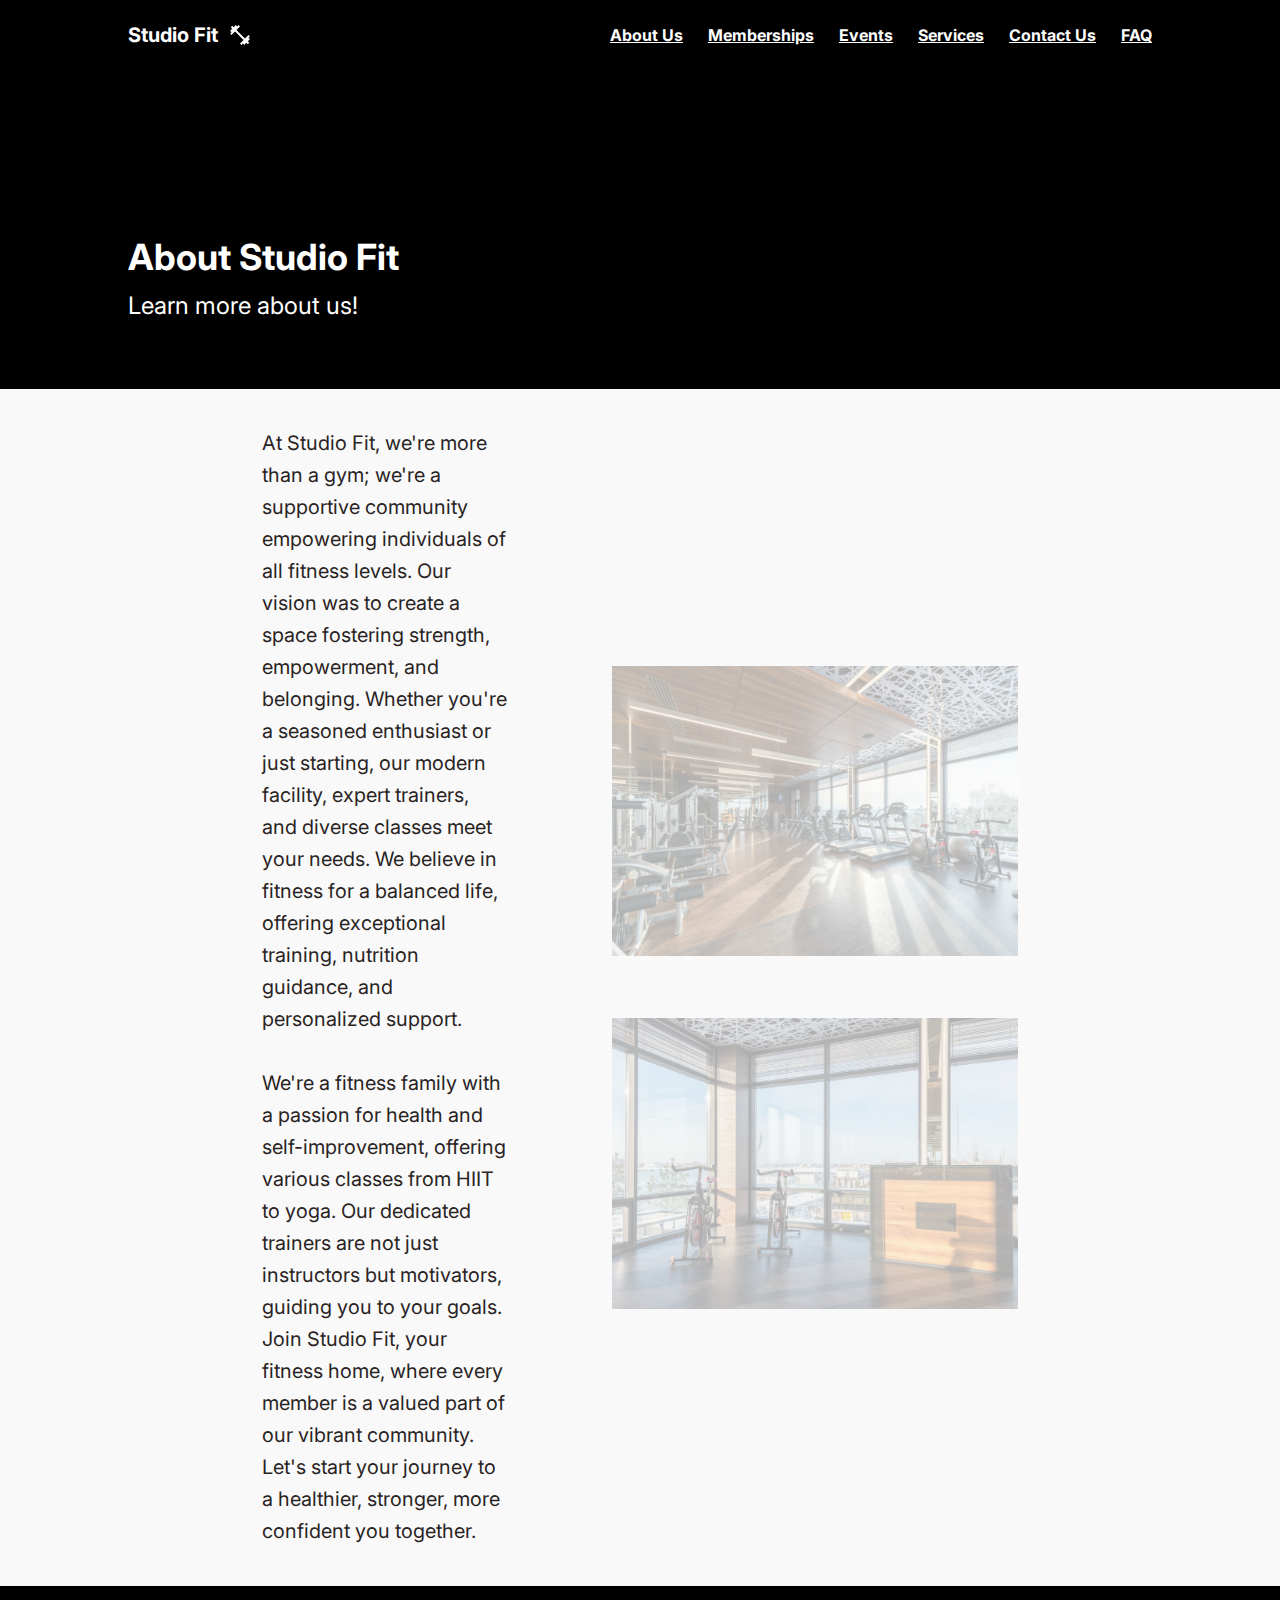
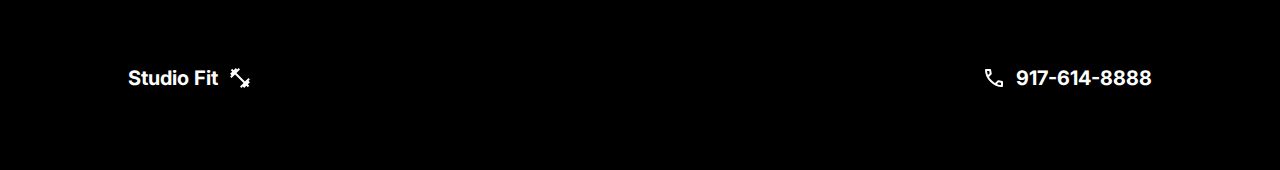
==== commit baea1dfc: "fix styling of about us" ====
--- a/aboutus.html
+++ b/aboutus.html
@@ -1,114 +1,118 @@
 <!DOCTYPE html>
 <html lang="en">
-	<head>
-		<meta charset="utf-8" />
-		<meta http-equiv="X-UA-Compatible" content="IE=edge" />
-		<meta name="viewport" content="width=device-width, initial-scale=1" />
-		<meta
-			name="description"
-			content="Studio Fit is a premium gym offering personal training, group fitness classes, and more to help you achieve your fitness goals." />
-		<meta
-			name="keywords"
-			content="gym, fitness, personal training, group fitness, exercise, health" />
-		<script src="https://code.jquery.com/jquery-3.7.1.min.js"></script>
+  <head>
+    <meta charset="utf-8" />
+    <meta http-equiv="X-UA-Compatible" content="IE=edge" />
+    <meta name="viewport" content="width=device-width, initial-scale=1" />
+    <meta
+      name="description"
+      content="Studio Fit is a premium gym offering personal training, group fitness classes, and more to help you achieve your fitness goals."
+    />
+    <meta
+      name="keywords"
+      content="gym, fitness, personal training, group fitness, exercise, health"
+    />
+    <script src="https://code.jquery.com/jquery-3.7.1.min.js"></script>
 
-		<title>About Us</title>
-		<!-- Favicon Included -->
-		<link rel="icon" type="image/x-icon" href="img/favicon-16.png" />
-		<!-- Main Stylesheet Included -->
-		<link rel="stylesheet" type="text/css" href="css/style.css" />
-		<link rel="stylesheet" type="text/css" href="css/aboutus.css" />
-		<link rel="stylesheet" type="text/css" href="css/header.css" />
-		<link rel="stylesheet" type="text/css" href="css/navbar.css" />
-		<link rel="stylesheet" type="text/css" href="css/footer.css" />
-	</head>
+    <title>About Us</title>
+    <!-- Favicon Included -->
+    <link rel="icon" type="image/x-icon" href="img/favicon-16.png" />
+    <!-- Main Stylesheet Included -->
+    <link rel="stylesheet" type="text/css" href="css/style.css" />
+    <link rel="stylesheet" type="text/css" href="css/aboutus.css" />
+    <link rel="stylesheet" type="text/css" href="css/header.css" />
+    <link rel="stylesheet" type="text/css" href="css/navbar.css" />
+    <link rel="stylesheet" type="text/css" href="css/footer.css" />
+  </head>
 
-	<body>
-		<!-- NAVBAR -->
-		<nav class="NavContainer">
-			<a href="./index.html" class="NavLogoWrapper NavContentWrapper">
-				<span class="NavLogoTitle NavText">Studio Fit</span>
-				<img src="img/logo.svg" />
-			</a>
-			<button id="menu-toggle" class="MenuToggle">
-				<img src="img/hamburger.svg" />
-			</button>
-			<div id="nav-links" class="NavLinksWrapper NavContentWrapper">
-				<a href="./aboutus.html" class="NavLink NavText">About Us</a>
-				<a href="./memberships.html" class="NavLink NavText">Memberships</a>
-				<a href="./events.html" class="NavLink NavText">Events</a>
-				<a href="./services.html" class="NavLink NavText">Services</a>
-				<a href="./contact.html" class="NavLink NavText">Contact Us</a>
-				<a href="./faq.html" class="NavLink NavText">FAQ</a>
-			</div>
-		</nav>
+  <body>
+    <!-- NAVBAR -->
+    <nav class="NavContainer">
+      <a href="./index.html" class="NavLogoWrapper NavContentWrapper">
+        <span class="NavLogoTitle NavText">Studio Fit</span>
+        <img src="img/logo.svg" />
+      </a>
+      <button id="menu-toggle" class="MenuToggle">
+        <img src="img/hamburger.svg" />
+      </button>
+      <div id="nav-links" class="NavLinksWrapper NavContentWrapper">
+        <a href="./aboutus.html" class="NavLink NavText">About Us</a>
+        <a href="./memberships.html" class="NavLink NavText">Memberships</a>
+        <a href="./events.html" class="NavLink NavText">Events</a>
+        <a href="./services.html" class="NavLink NavText">Services</a>
+        <a href="./contact.html" class="NavLink NavText">Contact Us</a>
+        <a href="./faq.html" class="NavLink NavText">FAQ</a>
+      </div>
+    </nav>
 
-		<!-- Header Section -->
-		<header class="BlackHeader">
-			<div class="HeaderPlain Header">
-				<h1 class="HeaderText">About Studio Fit</h1>
-				<h2 class="HeaderSubtext">Learn more about us!</h2>
-			</div>
-		</header>
+    <!-- Header Section -->
+    <header class="BlackHeader">
+      <div class="HeaderPlain Header">
+        <h1 class="HeaderText">About Studio Fit</h1>
+        <h2 class="HeaderSubtext">Learn more about us!</h2>
+      </div>
+    </header>
 
-		<!-- Body Section -->
-		<main>
-			<div class="AboutWrapper">
-				<p class="AboutText">
-					At Studio Fit, we're more than a gym; we're a supportive community
-					empowering individuals of all fitness levels. Our vision was to create
-					a space fostering strength, empowerment, and belonging. Whether you're
-					a seasoned enthusiast or just starting, our modern facility, expert
-					trainers, and diverse classes meet your needs. We believe in fitness
-					for a balanced life, offering exceptional training, nutrition
-					guidance, and personalized support. <br /><br />
-					We're a fitness family with a passion for health and self-improvement,
-					offering various classes from HIIT to yoga. Our dedicated trainers are
-					not just instructors but motivators, guiding you to your goals. Join
-					Studio Fit, your fitness home, where every member is a valued part of
-					our vibrant community. Let's start your journey to a healthier,
-					stronger, more confident you together.
-				</p>
-				<div class="AboutImageWrapper">
-					<img
-						class="AboutImage"
-						src="./img/gymPic.png"
-						alt="My Image"
-						width="100%"
-						height="100%" />
-					<img
-						class="AboutImage"
-						src="./img/gymPic2.png"
-						alt="My Image"
-						width="100%"
-						height="100%" />
-				</div>
-			</div>
-		</main>
+    <!-- Body Section -->
+    <main>
+      <div class="AboutWrapper">
+        <p class="AboutText">
+          At Studio Fit, we're more than a gym; we're a supportive community
+          empowering individuals of all fitness levels. Our vision was to create
+          a space fostering strength, empowerment, and belonging. Whether you're
+          a seasoned enthusiast or just starting, our modern facility, expert
+          trainers, and diverse classes meet your needs. We believe in fitness
+          for a balanced life, offering exceptional training, nutrition
+          guidance, and personalized support. <br /><br />
+          We're a fitness family with a passion for health and self-improvement,
+          offering various classes from HIIT to yoga. Our dedicated trainers are
+          not just instructors but motivators, guiding you to your goals. Join
+          Studio Fit, your fitness home, where every member is a valued part of
+          our vibrant community. Let's start your journey to a healthier,
+          stronger, more confident you together.
+        </p>
+        <div class="AboutImageWrapper">
+          <img
+            class="AboutImage"
+            src="./img/gymPic.png"
+            alt="My Image"
+            width="100%"
+            height="100%"
+          />
+          <img
+            class="AboutImage"
+            src="./img/gymPic2.png"
+            alt="My Image"
+            width="100%"
+            height="100%"
+          />
+        </div>
+      </div>
+    </main>
 
-		<!-- Footer Section -->
-		<footer class="FooterContainer">
-			<a href="#" class="FooterContentWrapper">
-				<span class="FooterContentText">Studio Fit</span>
-				<img src="img/logo.svg" />
-			</a>
-			<a href="" class="FooterContentWrapper">
-				<img src="img/phone.svg" />
-				<span class="FooterContentText">917-614-8888</span>
-			</a>
-		</footer>
+    <!-- Footer Section -->
+    <footer class="FooterContainer">
+      <a href="#" class="FooterContentWrapper">
+        <span class="FooterContentText">Studio Fit</span>
+        <img src="img/logo.svg" />
+      </a>
+      <a href="" class="FooterContentWrapper">
+        <img src="img/phone.svg" />
+        <span class="FooterContentText">917-614-8888</span>
+      </a>
+    </footer>
 
-		<!-- Custom Js Included -->
-		<script src="js/script.js"></script>
-		<script src="js/hamburger.js"></script>
-		<script>
-			$(document).ready(function () {
-				const images = $(".AboutImage");
+    <!-- Custom Js Included -->
+    <script src="js/script.js"></script>
+    <script src="js/hamburger.js"></script>
+    <script>
+      $(document).ready(function () {
+        const images = $(".AboutImage");
 
-				images.css("opacity", "0");
+        images.css("opacity", "0");
 
-				images.animate({ opacity: 1 }, 2000);
-			});
-		</script>
-	</body>
+        images.animate({ opacity: 1 }, 2000);
+      });
+    </script>
+  </body>
 </html>
--- a/css/aboutus.css
+++ b/css/aboutus.css
@@ -1,59 +1,59 @@
 .AboutWrapper {
-	display: flex;
-	align-items: center;
-	justify-content: space-between;
-	padding: 3% 8% 3%;
-	gap: 104px;
-	width: 75%;
-	margin: auto;
+  display: flex;
+  align-items: center;
+  justify-content: space-between;
+  padding: 3% 8% 3%;
+  gap: 104px;
+  width: 75%;
+  margin: auto;
 }
 
 .AboutText {
-	font-size: 20px;
-	font-weight: 400;
-	width: 40%;
+  font-size: 20px;
+  font-weight: 400;
+  width: 40%;
 }
 
 .AboutImageWrapper {
-	display: flex;
-	flex-direction: column;
-	gap: 62px;
-	width: 500px;
+  display: flex;
+  flex-direction: column;
+  gap: 62px;
+  width: 500px;
 }
 
 @media (max-width: 1200px) {
-	.AboutWrapper {
-		display: flex;
-		flex-direction: column;
-		align-items: left;
-		justify-content: space-between;
-		padding: 0 128px;
-		width: 100%;
-		margin: auto;
-	}
+  .AboutWrapper {
+    display: flex;
+    flex-direction: column;
+    align-items: left;
+    justify-content: space-between;
+    padding: 0 128px;
+    width: 100%;
+    margin: auto;
+  }
 
-	.AboutText {
-		width: 100%;
-		text-align: left;
-		font-size: 1.5rem;
-		padding-top: 15%;
-	}
+  .AboutText {
+    width: 100%;
+    text-align: left;
+    font-size: 1.5rem;
+    padding-top: 15%;
+  }
 
-	.AboutImageWrapper {
-		width: 100%;
-		flex-direction: column;
-		justify-content: center;
-		gap: 2vw;
-		margin-top: 2vw;
-	}
+  .AboutImageWrapper {
+    width: 100%;
+    flex-direction: column;
+    justify-content: center;
+    gap: 2vw;
+    margin-top: 2vw;
+  }
 }
 
 @media (max-width: 600px) {
-	.AboutWrapper {
-		padding: 0;
-	}
+  .AboutWrapper {
+    padding: 0;
+  }
 
-	.AboutText {
-		width: 90%;
-	}
+  .AboutText {
+    width: 90%;
+  }
 }
--- a/css/header.css
+++ b/css/header.css
@@ -1,124 +1,124 @@
 .BlackHeader {
-	background-color: black;
+  background-color: black;
 }
 
 .BlueHeader {
-	background-color: #0093ff;
+  background-color: #0093ff;
 }
 
 .ColorHeader {
-	display: flex;
-	align-items: center;
-	justify-content: space-between;
-	gap: 50px;
+  display: flex;
+  align-items: center;
+  justify-content: space-between;
+  gap: 50px;
 }
 
 .ContactUsHeader {
-	padding: 177px 128px 20px;
+  padding: 177px 128px 20px;
 }
 
 .DividerBlack {
-	border: 1px solid black;
+  border: 1px solid black;
 }
 
 .HeaderText {
-	color: white;
-	font-size: 36px;
-	font-weight: 700;
+  color: white;
+  font-size: 36px;
+  font-weight: 700;
 }
 
 .HeaderTextBlack {
-	color: black;
+  color: black;
 }
 
 .HeaderSubtext {
-	color: white;
-	font-size: 24px;
-	font-weight: 400;
-	margin: 24px auto auto auto;
-	line-height: normal;
+  color: white;
+  font-size: 24px;
+  font-weight: 400;
+  margin: 24px auto auto auto;
+  line-height: normal;
 }
 
 .HomeHeader {
-	background: url(../img/hero.jpg) no-repeat center top;
-	background-size: cover;
-	padding: 150px 128px 148px;
+  background: url(../img/hero.jpg) no-repeat center top;
+  background-size: cover;
+  padding: 150px 128px 148px;
 }
 
 .HomeHeaderButton {
-	padding: 16px 24px;
-	border-radius: 12px;
-	font-size: 24px;
-	border: none;
-	cursor: pointer;
-	color: black;
+  padding: 16px 24px;
+  border-radius: 12px;
+  font-size: 24px;
+  border: none;
+  cursor: pointer;
+  color: black;
 }
 
 .HomeHeaderButtonsWrapper {
-	display: flex;
-	margin-top: 36px;
-	gap: 18px;
+  display: flex;
+  margin-top: 36px;
+  gap: 18px;
 }
 
 .HomeHeaderPinkButton {
-	background-color: #ff0058;
-	font-weight: 700;
+  background-color: #ff0058;
+  font-weight: 700;
 }
 
 .HomeHeaderSubtext {
-	font-size: 32px;
-	font-weight: 400;
-	color: white;
-	margin-top: 24px;
+  font-size: 32px;
+  font-weight: 400;
+  color: white;
+  margin-top: 24px;
 }
 
 .HomeHeaderWhiteButton {
-	background-color: white;
+  background-color: white;
 }
 
 .PinkHeader {
-	background-color: #ff0058;
+  background-color: #ff0058;
 }
 
 .YellowHeader {
-	background-color: #ffd000;
+  background-color: #ffd000;
 }
 
 .Header {
-	margin: auto;
+  margin: auto;
 }
 
 .HeaderDivider {
-	width: 100%;
-	display: flex;
-	flex-direction: row;
-	gap: 50px;
+  width: 100%;
+  display: flex;
+  flex-direction: row;
+  gap: 50px;
 }
 
 @media (max-width: 600px) {
-	.HomeHeader {
-		padding: 34px 27px 144px;
-	}
+  .HomeHeader {
+    padding: 34px 27px 144px;
+  }
 
-	.HomeHeaderSubtext {
-		line-height: normal;
-	}
+  .HomeHeaderSubtext {
+    line-height: normal;
+  }
 
-	.HeaderDivider {
-		width: 100%;
-		gap: 28px;
-		align-items: center;
-	}
+  .HeaderDivider {
+    width: 100%;
+    gap: 28px;
+    align-items: center;
+  }
 
-	header {
-		padding: 34px 24px;
-	}
+  header {
+    padding: 34px 24px;
+  }
 
-	.ContactUsHeader {
-		padding: 34px 24px 38px;
-	}
+  .ContactUsHeader {
+    padding: 34px 24px 38px;
+  }
 
-	.HeaderPlain {
-		width: 100%;
-	}
+  .HeaderPlain {
+    width: 100%;
+  }
 }
